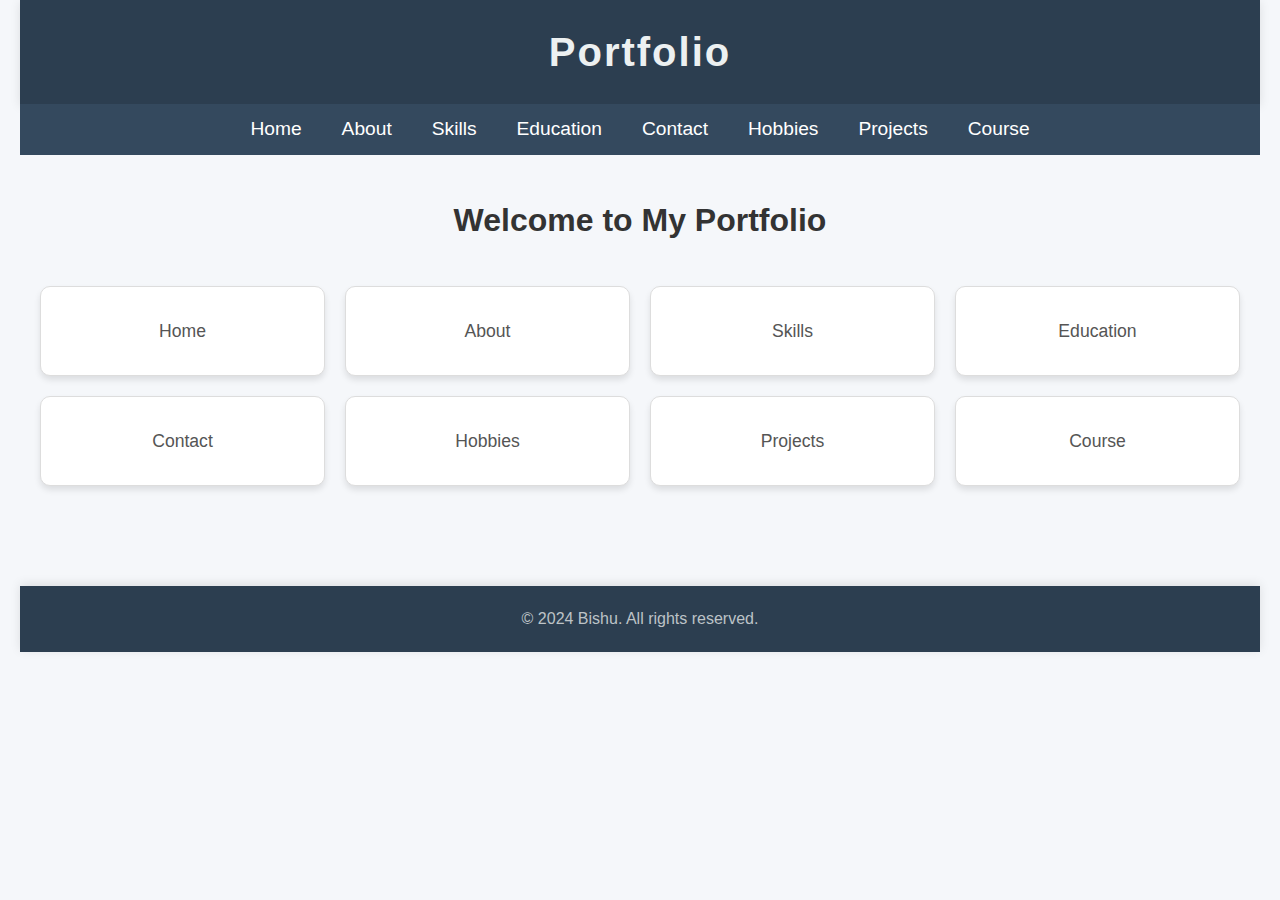
==== index.html @ 0f207672 "initial commit" ====
<!DOCTYPE html>
<html lang="en">
<head>
    <meta charset="UTF-8">
    <meta name="viewport" content="width=device-width, initial-scale=1.0">
    <link rel="icon" type="image/x-icon" href="image/image1.png">
    <link rel="stylesheet" href="style.css">
    <title>Portfolio</title>
    <script async src="https://pagead2.googlesyndication.com/pagead/js/adsbygoogle.js?client=ca-pub-4422237824770567" crossorigin="anonymous"></script>
</head>
<body>

    <header>
        <h1>Portfolio</h1>
    </header>

    <nav class="navbar">
        <ul>
            <li><a href="index.html">Home</a></li>
            <li><a href="about.html">About</a></li>
            <li><a href="skills.html">Skills</a></li>
            <li><a href="education.html">Education</a></li>
            <li><a href="contact.html">Contact</a></li>
            <li><a href="hobbies.html">Hobbies</a></li>
            <li><a href="projects.html">Projects</a></li>
            <li><a href="course.html">Course</a></li>
            
        </ul>
    </nav>

    <main>
        <h2>Welcome to My Portfolio</h2>

        <div class="container">
            <div onclick="location.href='home.html'">Home</div>
            <div onclick="location.href='about.html'">About</div>
            <div onclick="location.href='skills.html'">Skills</div>
            <div onclick="location.href='education.html'">Education</div>
            <div onclick="location.href='contact.html'">Contact</div>
            <div onclick="location.href='hobbies.html'">Hobbies</div>
            <div onclick="location.href='projects.html'">Projects</div>
            <div onclick="location.href='course.html'">Course</div>

        </div>
    </main>

    <footer>
        <p>&copy; 2024 Bishu. All rights reserved.</p>
        
    </footer>

    <script src="script.js"></script>
</body>
</html>
---- style.css ----
/* General Reset */
* {
    margin: 0;
    padding: 0;
    box-sizing: border-box;
}

body {
    font-family: 'Poppins', sans-serif;
    background-color: #f5f7fa; /* Light neutral background */
    color: #333;
    line-height: 1.6;
    padding: 0 20px;
}

/* Header Styles */
header {
    text-align: center;
    padding: 20px 0;
    background-color: #2c3e50; /* Dark professional blue/gray */
    color: white;
    box-shadow: 0 2px 10px rgba(0, 0, 0, 0.1);
}

header h1 {
    font-size: 2.5rem;
    letter-spacing: 2px;
    color: #ecf0f1; /* Light gray */
}

/* Navbar Styles */
.navbar {
    display: flex;
    justify-content: center;
    background-color: #34495e; /* Slightly lighter than header */
    padding: 10px 0;
}

.navbar ul {
    display: flex;
    list-style-type: none;
}

.navbar ul li {
    margin: 0 20px;
}

.navbar ul li a {
    color: white;
    text-decoration: none;
    font-size: 1.2rem;
    position: relative;
    padding: 5px 0;
    transition: color 0.3s ease;
}

.navbar ul li a::before {
    content: '';
    position: absolute;
    width: 0;
    height: 2px;
    bottom: 0;
    left: 0;
    background-color: #3498db; /* Subtle professional blue for hover */
    transition: all 0.3s ease;
}

.navbar ul li a:hover::before {
    width: 100%;
}

.navbar ul li a:hover {
    color: #3498db;
}

/* Main Content Styles */
main {
    padding: 40px 0;
    text-align: center;
}

main h2 {
    font-size: 2rem;
    color: #333;
    margin-bottom: 20px;
}

/* Card Layout for Sections */
.container {
    display: grid;
    grid-template-columns: repeat(auto-fit, minmax(250px, 1fr));
    gap: 20px;
    margin: 0 auto;
    padding: 20px;
}

.container div {
    background-color: #ffffff;
    border-radius: 10px;
    box-shadow: 0 4px 6px rgba(0, 0, 0, 0.1);
    padding: 30px;
    transition: transform 0.3s ease, box-shadow 0.3s ease;
    cursor: pointer;
    text-align: center;
    font-size: 1.1rem;
    color: #555;
    border: 1px solid #ddd;
}

.container div:hover {
    transform: translateY(-5px);
    box-shadow: 0 8px 16px rgba(0, 0, 0, 0.15);
    background-color: #ecf0f1; /* Subtle light color on hover */
}

.container div:hover h3 {
    color: #2980b9; /* Professional blue hover text */
}

/* Footer Styles */
footer {
    text-align: center;
    padding: 20px;
    background-color: #2c3e50;
    color: white;
    margin-top: 40px;
    box-shadow: 0 -2px 10px rgba(0, 0, 0, 0.1);
}

footer p {
    font-size: 1rem;
    color: #bdc3c7; /* Light gray text */
}

/* Media Queries for Responsiveness */
@media (max-width: 768px) {
    .navbar ul li {
        margin: 0 10px;
    }

    .navbar ul li a {
        font-size: 1rem;
    }

    main h2 {
        font-size: 1.6rem;
    }

    .container {
        grid-template-columns: repeat(auto-fit, minmax(200px, 1fr));
    }
}
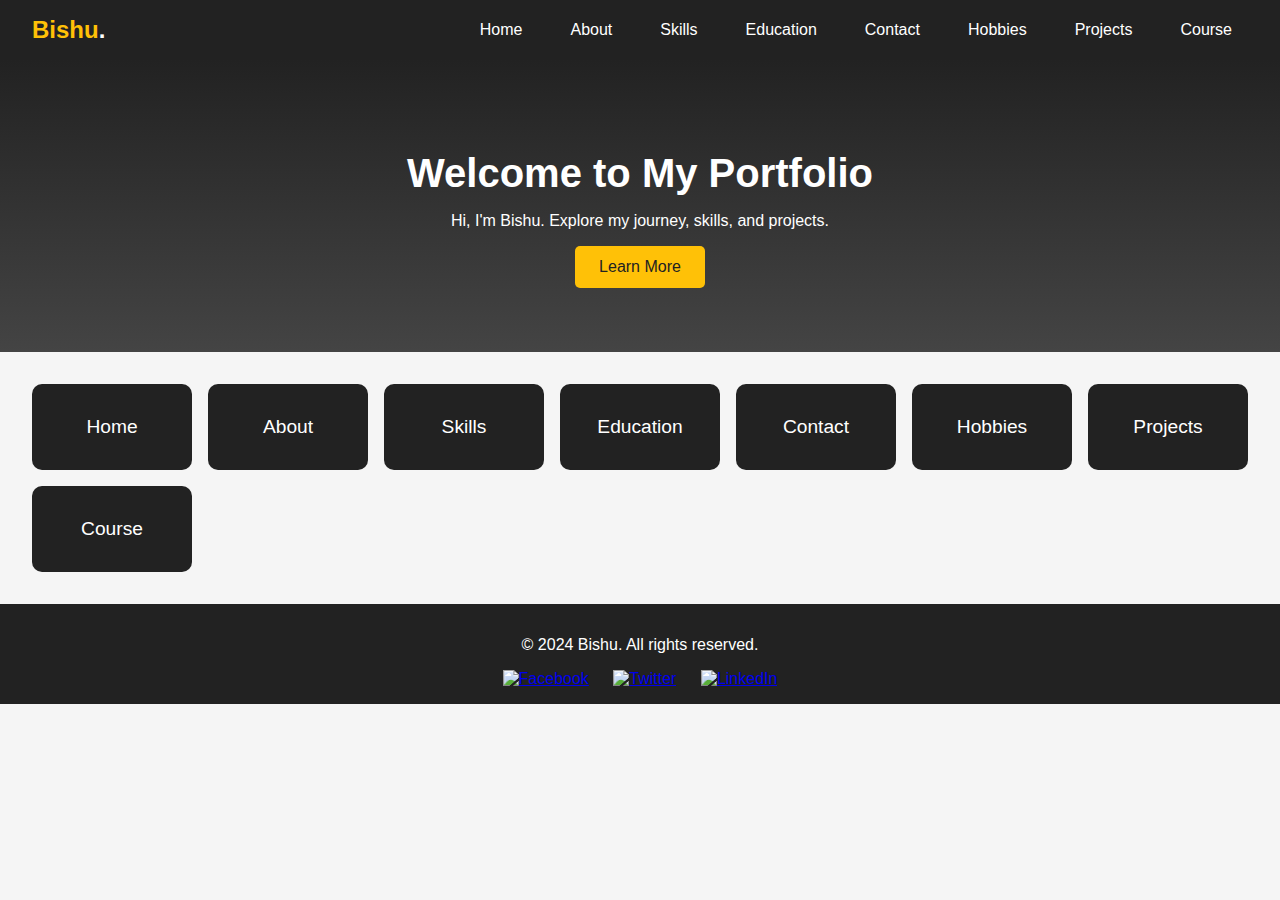
==== commit 60bfcf81: "initial commit" ====
--- a/index.html
+++ b/index.html
@@ -1,52 +1,57 @@
 <!DOCTYPE html>
 <html lang="en">
 <head>
+    <meta name="google-adsense-account" content="ca-pub-4422237824770567">
+    <script async src="https://pagead2.googlesyndication.com/pagead/js/adsbygoogle.js?client=ca-pub-4422237824770567" crossorigin="anonymous"></script>
     <meta charset="UTF-8">
     <meta name="viewport" content="width=device-width, initial-scale=1.0">
-    <link rel="icon" type="image/x-icon" href="image/image1.png">
+    <link rel="icon" type="image/x-icon" href="image/image0.png">
     <link rel="stylesheet" href="style.css">
     <title>Portfolio</title>
-    <script async src="https://pagead2.googlesyndication.com/pagead/js/adsbygoogle.js?client=ca-pub-4422237824770567" crossorigin="anonymous"></script>
 </head>
 <body>
-
-    <header>
-        <h1>Portfolio</h1>
+    <header class="header">
+        <div class="logo">Bishu<span>.</span></div>
+        <nav class="navbar">
+            <ul>
+                <li><a href="index.html">Home</a></li>
+                <li><a href="about.html">About</a></li>
+                <li><a href="skills.html">Skills</a></li>
+                <li><a href="education.html">Education</a></li>
+                <li><a href="contact.html">Contact</a></li>
+                <li><a href="hobbies.html">Hobbies</a></li>
+                <li><a href="projects.html">Projects</a></li>
+                <li><a href="course.html">Course</a></li>
+            </ul>
+        </nav>
     </header>
 
-    <nav class="navbar">
-        <ul>
-            <li><a href="index.html">Home</a></li>
-            <li><a href="about.html">About</a></li>
-            <li><a href="skills.html">Skills</a></li>
-            <li><a href="education.html">Education</a></li>
-            <li><a href="contact.html">Contact</a></li>
-            <li><a href="hobbies.html">Hobbies</a></li>
-            <li><a href="projects.html">Projects</a></li>
-            <li><a href="course.html">Course</a></li>
-            
-        </ul>
-    </nav>
+    <main class="main">
+        <section class="hero">
+            <h1>Welcome to My Portfolio</h1>
+            <p>Hi, I'm Bishu. Explore my journey, skills, and projects.</p>
+            <button onclick="location.href='about.html'">Learn More</button>
+        </section>
 
-    <main>
-        <h2>Welcome to My Portfolio</h2>
-
-        <div class="container">
-            <div onclick="location.href='home.html'">Home</div>
-            <div onclick="location.href='about.html'">About</div>
-            <div onclick="location.href='skills.html'">Skills</div>
-            <div onclick="location.href='education.html'">Education</div>
-            <div onclick="location.href='contact.html'">Contact</div>
-            <div onclick="location.href='hobbies.html'">Hobbies</div>
-            <div onclick="location.href='projects.html'">Projects</div>
-            <div onclick="location.href='course.html'">Course</div>
-
-        </div>
+        <section class="grid-container">
+            <div class="grid-item" onclick="location.href='home.html'">Home</div>
+            <div class="grid-item" onclick="location.href='about.html'">About</div>
+            <div class="grid-item" onclick="location.href='skills.html'">Skills</div>
+            <div class="grid-item" onclick="location.href='education.html'">Education</div>
+            <div class="grid-item" onclick="location.href='contact.html'">Contact</div>
+            <div class="grid-item" onclick="location.href='hobbies.html'">Hobbies</div>
+            <div class="grid-item" onclick="location.href='projects.html'">Projects</div>
+            <div class="grid-item" onclick="location.href='course.html'">Course</div>
+        </section>
     </main>
 
-    <footer>
+    <footer class="footer">
         <p>&copy; 2024 Bishu. All rights reserved.</p>
-        
+        <div class="social-icons">
+            <a href="#"><img src="image/facebook-icon.png" alt="Facebook"></a>
+            <a href="#"><img src="image/twitter-icon.png" alt="Twitter"></a>
+            <a href="#"><img src="image/linkedin-icon.png" alt="LinkedIn"></a>
+        </div>
     </footer>
 
     <script src="script.js"></script>
--- a/style.css
+++ b/style.css
@@ -1,152 +1,122 @@
-/* General Reset */
-* {
+/* General Styles */
+body {
     margin: 0;
-    padding: 0;
-    box-sizing: border-box;
+    font-family: 'Poppins', sans-serif;
+    color: #333;
+    background-color: #f5f5f5;
 }
 
-body {
-    font-family: 'Poppins', sans-serif;
-    background-color: #f5f7fa; /* Light neutral background */
-    color: #333;
-    line-height: 1.6;
-    padding: 0 20px;
+header {
+    display: flex;
+    justify-content: space-between;
+    align-items: center;
+    padding: 1rem 2rem;
+    background-color: #222;
+    color: white;
 }
 
-/* Header Styles */
-header {
-    text-align: center;
-    padding: 20px 0;
-    background-color: #2c3e50; /* Dark professional blue/gray */
-    color: white;
-    box-shadow: 0 2px 10px rgba(0, 0, 0, 0.1);
+header .logo {
+    font-size: 1.5rem;
+    font-weight: bold;
+    color: #ffc107;
 }
 
-header h1 {
-    font-size: 2.5rem;
-    letter-spacing: 2px;
-    color: #ecf0f1; /* Light gray */
-}
-
-/* Navbar Styles */
-.navbar {
-    display: flex;
-    justify-content: center;
-    background-color: #34495e; /* Slightly lighter than header */
-    padding: 10px 0;
+header .logo span {
+    color: #fff;
 }
 
 .navbar ul {
+    list-style: none;
     display: flex;
-    list-style-type: none;
+    gap: 1rem;
+    margin: 0;
+    padding: 0;
 }
 
-.navbar ul li {
-    margin: 0 20px;
+.navbar a {
+    text-decoration: none;
+    color: white;
+    padding: 0.5rem 1rem;
+    border-radius: 5px;
+    transition: background-color 0.3s;
 }
 
-.navbar ul li a {
-    color: white;
-    text-decoration: none;
-    font-size: 1.2rem;
-    position: relative;
-    padding: 5px 0;
-    transition: color 0.3s ease;
+.navbar a:hover {
+    background-color: #ffc107;
+    color: #222;
 }
 
-.navbar ul li a::before {
-    content: '';
-    position: absolute;
-    width: 0;
-    height: 2px;
-    bottom: 0;
-    left: 0;
-    background-color: #3498db; /* Subtle professional blue for hover */
-    transition: all 0.3s ease;
+/* Hero Section */
+.hero {
+    text-align: center;
+    padding: 4rem 2rem;
+    background: linear-gradient(to bottom, #222, #444);
+    color: white;
 }
 
-.navbar ul li a:hover::before {
-    width: 100%;
+.hero h1 {
+    font-size: 2.5rem;
+    margin-bottom: 1rem;
 }
 
-.navbar ul li a:hover {
-    color: #3498db;
+.hero button {
+    background-color: #ffc107;
+    border: none;
+    color: #222;
+    padding: 0.75rem 1.5rem;
+    border-radius: 5px;
+    font-size: 1rem;
+    cursor: pointer;
+    transition: background-color 0.3s;
 }
 
-/* Main Content Styles */
-main {
-    padding: 40px 0;
+.hero button:hover {
+    background-color: #fff;
+}
+
+/* Grid Section */
+.grid-container {
+    display: grid;
+    grid-template-columns: repeat(auto-fit, minmax(150px, 1fr));
+    gap: 1rem;
+    padding: 2rem;
     text-align: center;
 }
 
-main h2 {
-    font-size: 2rem;
-    color: #333;
-    margin-bottom: 20px;
+.grid-item {
+    background: #222;
+    color: white;
+    padding: 2rem 1rem;
+    border-radius: 10px;
+    font-size: 1.2rem;
+    cursor: pointer;
+    transition: transform 0.3s, background-color 0.3s;
 }
 
-/* Card Layout for Sections */
-.container {
-    display: grid;
-    grid-template-columns: repeat(auto-fit, minmax(250px, 1fr));
-    gap: 20px;
-    margin: 0 auto;
-    padding: 20px;
+.grid-item:hover {
+    transform: scale(1.05);
+    background-color: #ffc107;
+    color: #222;
 }
 
-.container div {
-    background-color: #ffffff;
-    border-radius: 10px;
-    box-shadow: 0 4px 6px rgba(0, 0, 0, 0.1);
-    padding: 30px;
-    transition: transform 0.3s ease, box-shadow 0.3s ease;
-    cursor: pointer;
+/* Footer */
+.footer {
+    background-color: #222;
+    color: white;
     text-align: center;
-    font-size: 1.1rem;
-    color: #555;
-    border: 1px solid #ddd;
+    padding: 1rem 0;
 }
 
-.container div:hover {
-    transform: translateY(-5px);
-    box-shadow: 0 8px 16px rgba(0, 0, 0, 0.15);
-    background-color: #ecf0f1; /* Subtle light color on hover */
+.footer .social-icons {
+    margin-top: 0.5rem;
 }
 
-.container div:hover h3 {
-    color: #2980b9; /* Professional blue hover text */
+.footer .social-icons img {
+    width: 25px;
+    margin: 0 10px;
+    transition: transform 0.3s;
 }
 
-/* Footer Styles */
-footer {
-    text-align: center;
-    padding: 20px;
-    background-color: #2c3e50;
-    color: white;
-    margin-top: 40px;
-    box-shadow: 0 -2px 10px rgba(0, 0, 0, 0.1);
+.footer .social-icons img:hover {
+    transform: scale(1.2);
 }
-
-footer p {
-    font-size: 1rem;
-    color: #bdc3c7; /* Light gray text */
-}
-
-/* Media Queries for Responsiveness */
-@media (max-width: 768px) {
-    .navbar ul li {
-        margin: 0 10px;
-    }
-
-    .navbar ul li a {
-        font-size: 1rem;
-    }
-
-    main h2 {
-        font-size: 1.6rem;
-    }
-
-    .container {
-        grid-template-columns: repeat(auto-fit, minmax(200px, 1fr));
-    }
-}
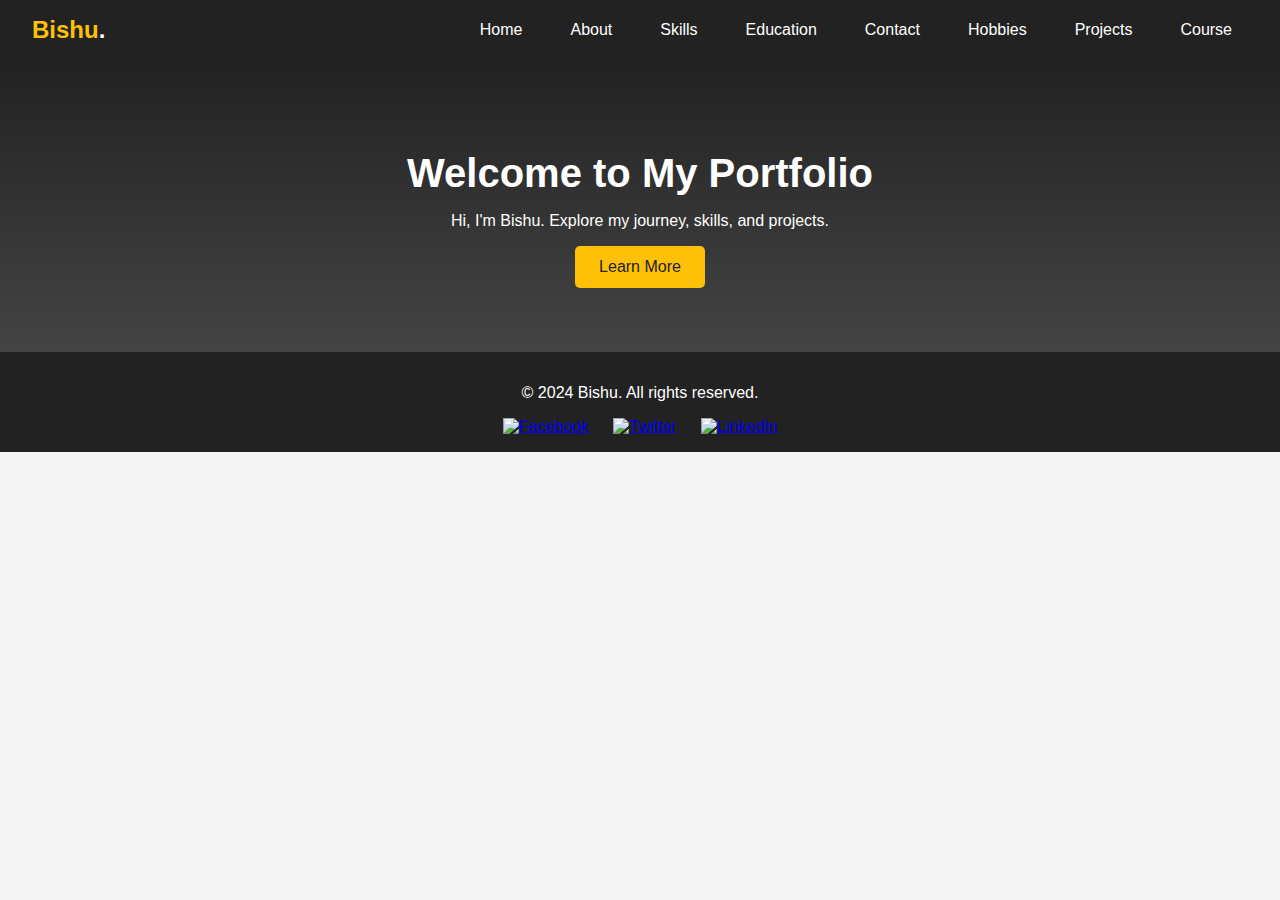
==== commit f86170c8: "initial commit" ====
--- a/index.html
+++ b/index.html
@@ -33,16 +33,6 @@
             <button onclick="location.href='about.html'">Learn More</button>
         </section>
 
-        <section class="grid-container">
-            <div class="grid-item" onclick="location.href='home.html'">Home</div>
-            <div class="grid-item" onclick="location.href='about.html'">About</div>
-            <div class="grid-item" onclick="location.href='skills.html'">Skills</div>
-            <div class="grid-item" onclick="location.href='education.html'">Education</div>
-            <div class="grid-item" onclick="location.href='contact.html'">Contact</div>
-            <div class="grid-item" onclick="location.href='hobbies.html'">Hobbies</div>
-            <div class="grid-item" onclick="location.href='projects.html'">Projects</div>
-            <div class="grid-item" onclick="location.href='course.html'">Course</div>
-        </section>
     </main>
 
     <footer class="footer">
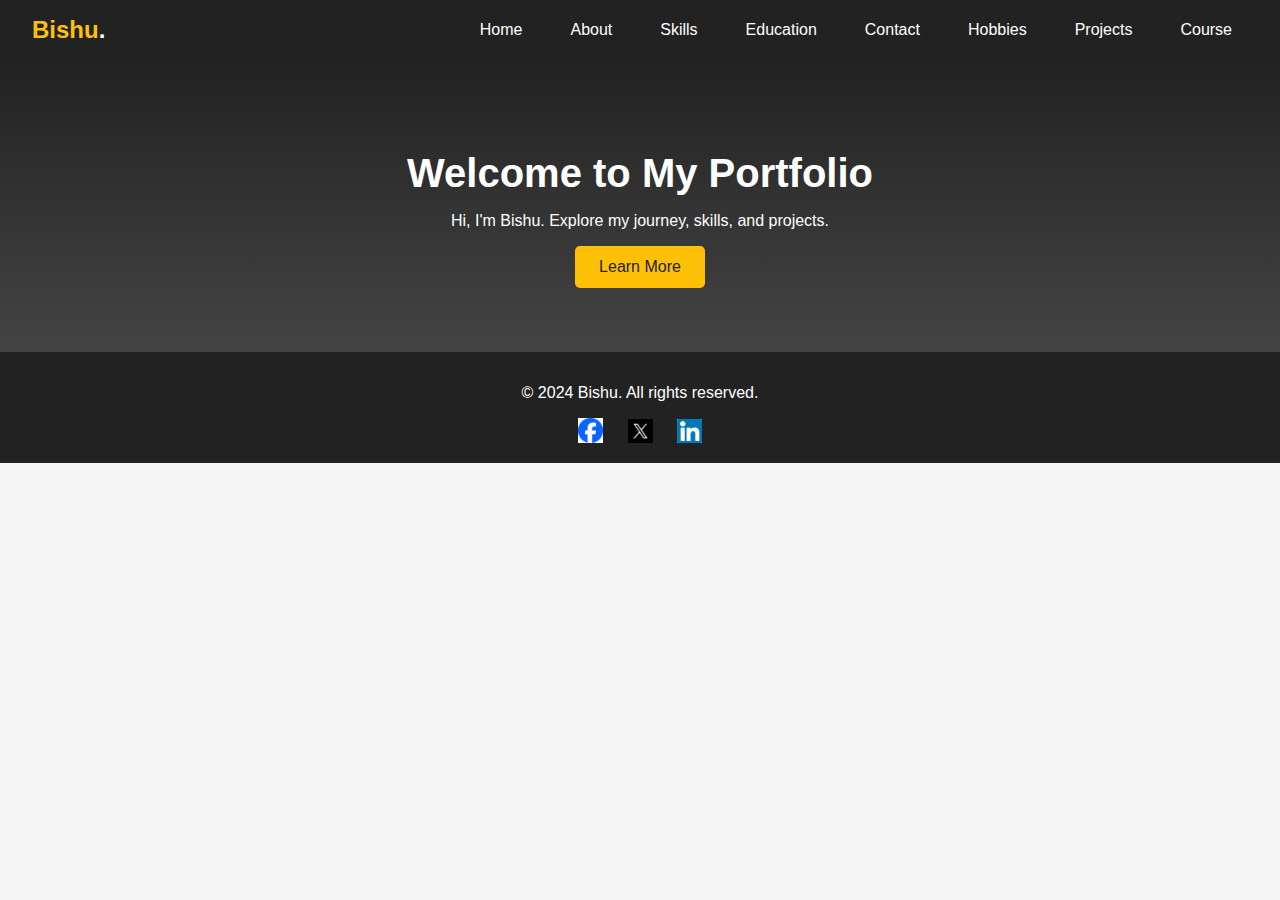
==== commit 36d1296e: "initial commit" ====
--- a/index.html
+++ b/index.html
@@ -38,9 +38,9 @@
     <footer class="footer">
         <p>&copy; 2024 Bishu. All rights reserved.</p>
         <div class="social-icons">
-            <a href="#"><img src="image/facebook-icon.png" alt="Facebook"></a>
-            <a href="#"><img src="image/twitter-icon.png" alt="Twitter"></a>
-            <a href="#"><img src="image/linkedin-icon.png" alt="LinkedIn"></a>
+            <a href="#"><img src="image/facebook.png" alt="Facebook"></a>
+            <a href="#"><img src="image/twitter.png" alt="Twitter"></a>
+            <a href="#"><img src="image/linkedin.png" alt="LinkedIn"></a>
         </div>
     </footer>
 
